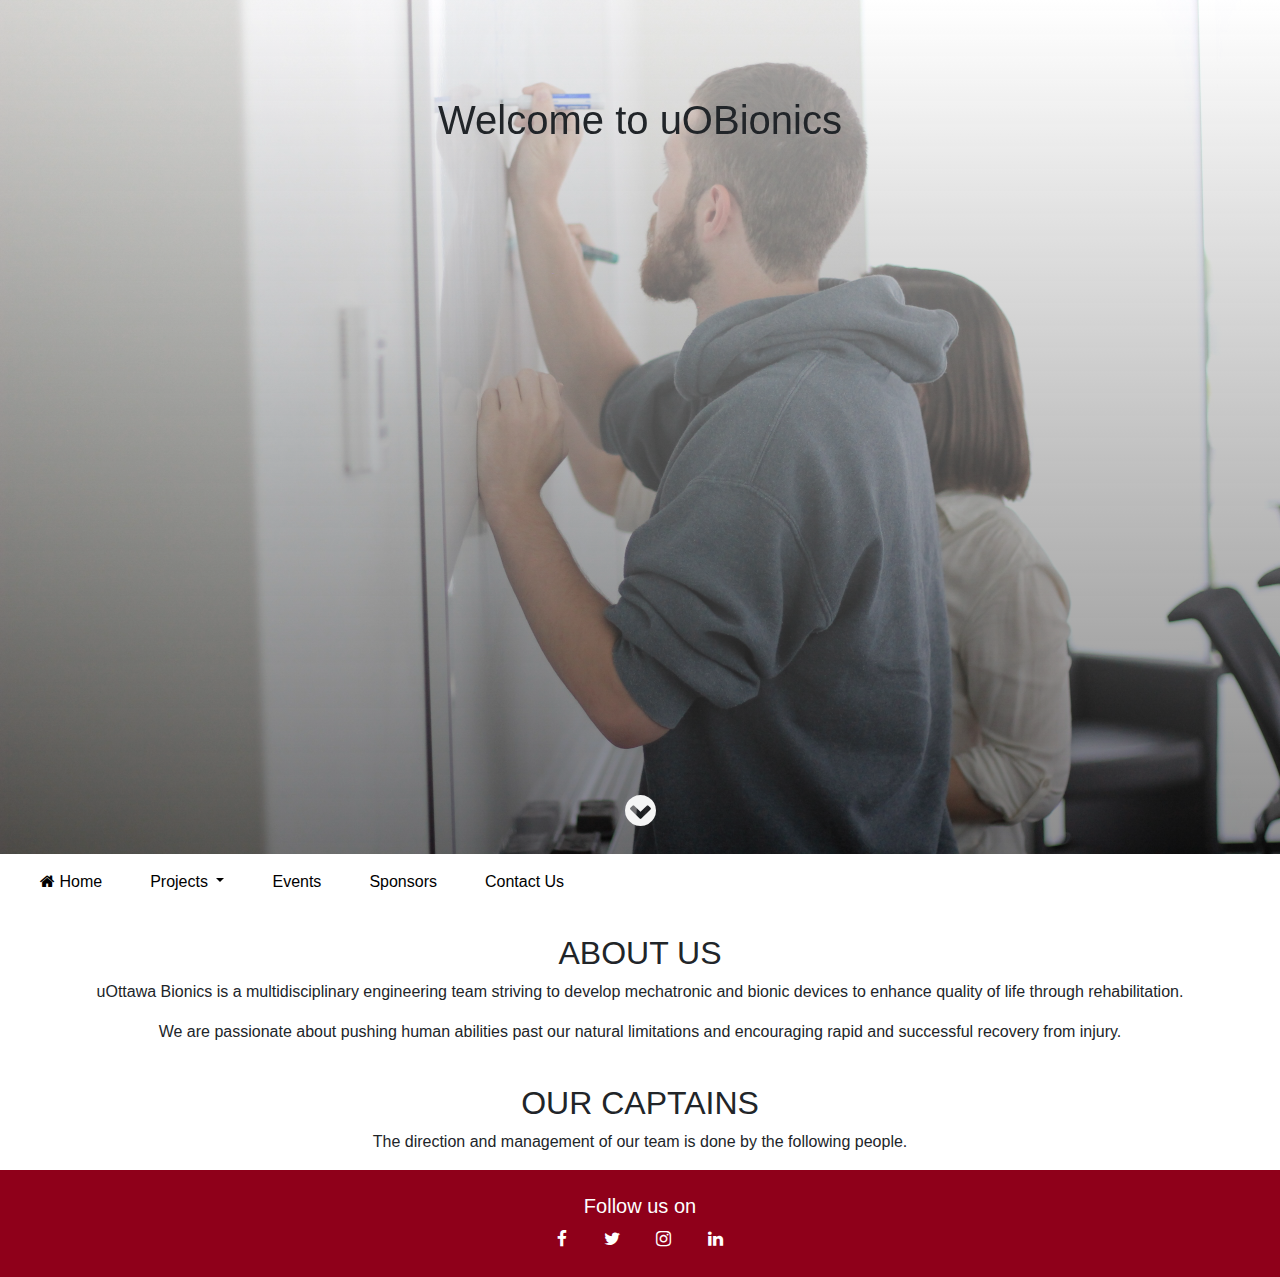
==== index.html @ 73d4bbc4 "Fixing files" ====
<!DOCTYPE html>
<html lang="en">
    <head>
        <script src="https://ajax.googleapis.com/ajax/libs/jquery/3.3.1/jquery.min.js"></script>
        <script src="https://cdnjs.cloudflare.com/ajax/libs/popper.js/1.14.0/umd/popper.min.js"></script>
        <script src="https://maxcdn.bootstrapcdn.com/bootstrap/4.1.0/js/bootstrap.min.js"></script>
        <link href="https://maxcdn.bootstrapcdn.com/font-awesome/4.7.0/css/font-awesome.min.css" rel="stylesheet">
        <link rel="stylesheet" href="css/style.css">
        <title>uOBionics</title>
        <link rel="shortcut icon" href="data\img\icon.ico"/>
        <meta charset="utf-8">
        <meta name="viewport" content="width=device-width, initial-scale=1">
        <link rel="stylesheet" href="https://maxcdn.bootstrapcdn.com/bootstrap/4.1.0/css/bootstrap.min.css">
        <link rel="script" href="js/script.js">
    </head>
    <body>
        <div class="container-fluid px-0 bg text-center" id="landingPageBg">
            <div id="landingPageCarousel" class="carousel slide" data-ride="carousel">
                <div class="text-bg w-100" style="position:absolute; z-index: 1;">
                    <div class="py-5 my-5">
                        <h1>Welcome to uOBionics</h1>
                    </div>
                    <div class="d-block w-100 px-5">
                        <a class="fa fa-chevron-circle-down bottom-aligned" href="#navbarSupportedContent"></a>
                    </div>
                </div>
                <div class="carousel-inner" style="max-height:100vh;">
                    <div class="carousel-item active">
                        <img class="d-block w-100" src="data/img/slideshow1.jpg" alt="First slide">
                    </div>
                    <div class="carousel-item">
                        <img class="d-block w-100" src="data/img/slideshow2.jpg" alt="Second slide">
                    </div>
                    <!--Image too large
                    <div class="carousel-item">
                        <img class="d-block w-100" src="data/img/slideshow3.jpg" alt="Third slide">
                    </div>-->
                </div>
            </div>
        </div>
        <nav class="navbar navbar-expand-lg navbar-custom sticky-top shadow">
            <div class="navbar-toggler container-fluid" data-toggle="collapse" data-target="#navbarSupportedContent" aria-controls="navbarSupportedContent"
                aria-expanded="false" aria-label="Toggle navigation">
                <a class="nav-link navbar-brand" href="javascript:void(0);">
                    <span class="fa fa-bars"></span> uOBionics
                </a>
            </div>
            <div class="collapse navbar-collapse" id="navbarSupportedContent">
                <ul class="navbar-nav mr-auto">
                    <li class="nav-item">
                        <a class="nav-link active" href="#">
                            <span class="fa fa-home"></span> Home
                        </a>
                    </li>
                    <li class="nav-item dropdown">
                        <a class="nav-link dropdown-toggle" data-toggle="dropdown" href="#" role="button" aria-haspopup="true" aria-expanded="false">
                            Projects
                        </a>
                        <div class="dropdown-menu">
                            <a class="dropdown-item" href="project1.html">
                                &nbsp; Project 1
                            </a>
                        </div>
                    </li>
                    <li class="nav-item">
                        <a class="nav-link" href="events.html">
                            Events
                        </a>
                    </li>
                    <li class="nav-item">
                        <a class="nav-link" href="sponsors.html">
                            Sponsors
                        </a>
                    </li>
                    <li class="nav-item float-right">
                        <a class="nav-link" href="contact.html">
                            Contact Us
                        </a>
                    </li>
                </ul>
            </div>
        </nav>
        <div class="px-2 text-center">
            <br>
			<h2>ABOUT US</h1>
			<p>uOttawa Bionics is a multidisciplinary engineering team striving to develop mechatronic and bionic devices to enhance quality of life through rehabilitation.</p>
			<p>We are passionate about pushing human abilities past our natural limitations and encouraging rapid and successful recovery from injury.</p>
			<br>
        </div>
        <div class="px-2 text-center">
            <h2>OUR CAPTAINS</h2>
            <p>The direction and management of our team is done by the following people.</p>
        </div>
        <div class="container-fluid social-media text-center px-2 py-4">
                <h5>Follow us on</h5>
                <a href="https://www.facebook.com/uobionics" class="fa fa-facebook px-3"></a>
                <a href="https://www.twitter.com/uottawabionics" class="fa fa-twitter px-3"></a>
                <a href="https://www.instagram.com/uobionics/" class="fa fa-instagram px-3"></a>
                <a href="https://www.linkedin.com/company/11341670/" class="fa fa-linkedin px-3"></a>
        </div>
    </body>
</html>
---- css/style.css ----
.navbar-custom {
    background-color: white;
    padding: 0;
}

.navbar a {
    color: black;
}

.navbar a:hover, .active a {
    color: #8f001a;
}

.nav-link {
    padding-top: 1rem;
    padding-bottom: 1rem;
    padding-left: 1.5rem !important;
    padding-right: 1.5rem !important;
}

.bg, .carousel {
    /* The image used */
    background-image: url("data/img/slideshow1.jpg");

    /* Full verticle height */
    max-height: 100vh;

    /* Center and scale the image nicely */
    background-position: center;
    background-repeat: no-repeat;
    background-size: cover;
}

.text-bg {
    height: 100%;
    /*background-color: rgb(255, 255, 255, 0.65);*/
    background: linear-gradient(rgb(255,255,255,0.6),rgb(0,0,0,0.45));
    margin: 0;
    padding: 0;
}
/* Chevron stuff: */
.bottom-aligned {
    position: absolute;
    color: whitesmoke;
    left:0;
    right:0;
    bottom: 0;
    padding-bottom: 2%;
    font-size: 2.25rem;
    font-weight: 100;
}

.bottom-aligned:hover{
    text-decoration: none;
    color: grey;
}

body {
    background-color: whitesmoke;
    color: #474747;
    height: 100%;
    font-size: 1.05em;
}
.social-media {
    background-color: #8f001a;
    text-decoration: none;
    color: white !important;
    font-size: 1.1rem;
}

.social-media a, h {
    color: white;
    text-decoration: none;
}

.social-media a:hover {
    text-decoration: none;
    color: whitesmoke;
    font-size: 1.2rem;
}

@media (max-width: 800px){ 
    body{
        font-size: 0.75rem;
    }
    .nav, .navbar-brand {
        font-size: 0.9rem;
    }
    .form-control, .btn {
        font-size: 0.75rem;
    }
    .container-semi-fluid{
        max-width: 100% !important;
    }
}
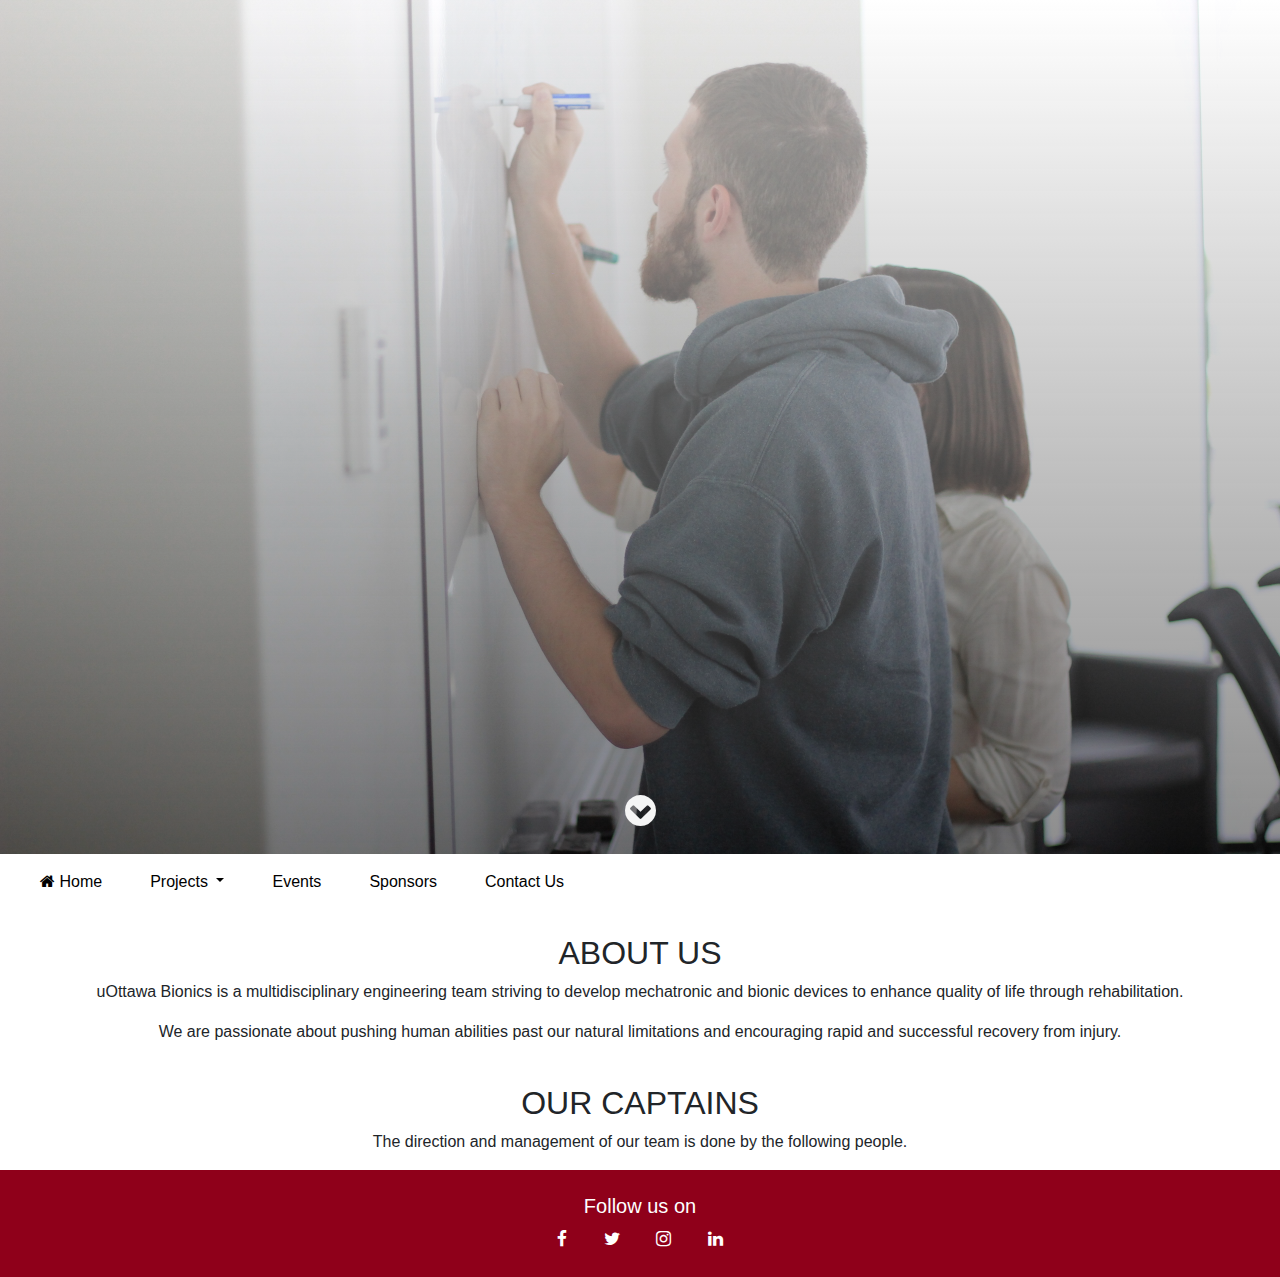
==== commit 5e22c274: "Fixed indentation, removed welcome message on landing page." ====
--- a/index.html
+++ b/index.html
@@ -17,9 +17,6 @@
         <div class="container-fluid px-0 bg text-center" id="landingPageBg">
             <div id="landingPageCarousel" class="carousel slide" data-ride="carousel">
                 <div class="text-bg w-100" style="position:absolute; z-index: 1;">
-                    <div class="py-5 my-5">
-                        <h1>Welcome to uOBionics</h1>
-                    </div>
                     <div class="d-block w-100 px-5">
                         <a class="fa fa-chevron-circle-down bottom-aligned" href="#navbarSupportedContent"></a>
                     </div>
@@ -92,11 +89,11 @@
             <p>The direction and management of our team is done by the following people.</p>
         </div>
         <div class="container-fluid social-media text-center px-2 py-4">
-                <h5>Follow us on</h5>
-                <a href="https://www.facebook.com/uobionics" class="fa fa-facebook px-3"></a>
-                <a href="https://www.twitter.com/uottawabionics" class="fa fa-twitter px-3"></a>
-                <a href="https://www.instagram.com/uobionics/" class="fa fa-instagram px-3"></a>
-                <a href="https://www.linkedin.com/company/11341670/" class="fa fa-linkedin px-3"></a>
+            <h5>Follow us on</h5>
+            <a href="https://www.facebook.com/uobionics" class="fa fa-facebook px-3"></a>
+            <a href="https://www.twitter.com/uottawabionics" class="fa fa-twitter px-3"></a>
+            <a href="https://www.instagram.com/uobionics/" class="fa fa-instagram px-3"></a>
+            <a href="https://www.linkedin.com/company/11341670/" class="fa fa-linkedin px-3"></a>
         </div>
     </body>
 </html>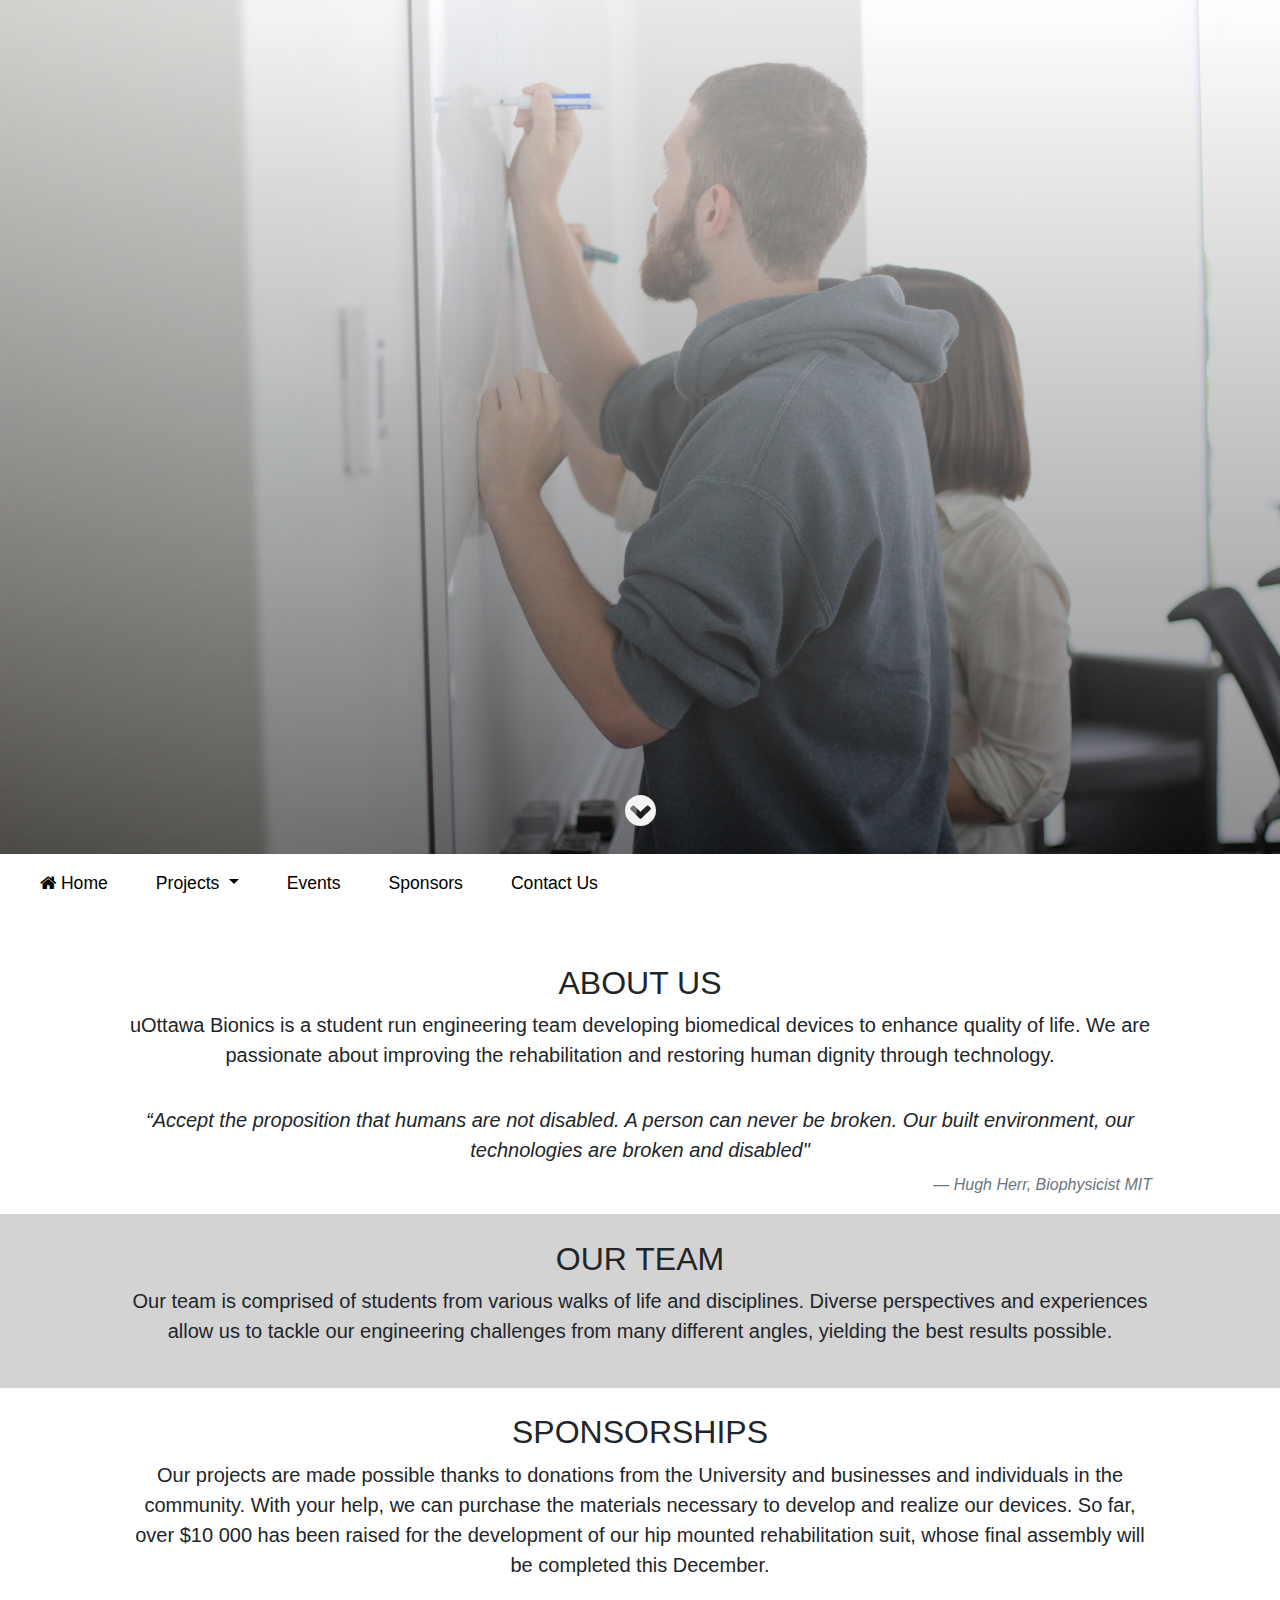
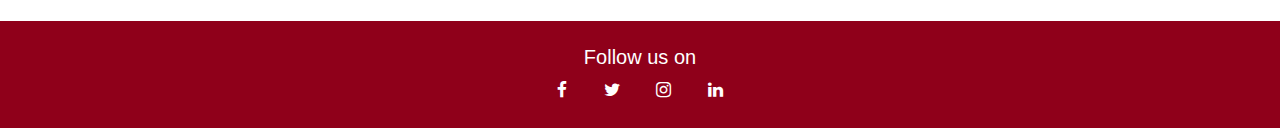
==== commit f0f26d70: "Updated main page." ====
--- a/index.html
+++ b/index.html
@@ -77,16 +77,36 @@
                 </ul>
             </div>
         </nav>
-        <div class="px-2 text-center">
+        <div class="text-section text-center">
             <br>
-			<h2>ABOUT US</h1>
-			<p>uOttawa Bionics is a multidisciplinary engineering team striving to develop mechatronic and bionic devices to enhance quality of life through rehabilitation.</p>
-			<p>We are passionate about pushing human abilities past our natural limitations and encouraging rapid and successful recovery from injury.</p>
-			<br>
+            <h2 class="display-5">ABOUT US</h2>
+            <div>
+                <p class="mb-0 lead">
+                    uOttawa Bionics is a student run engineering team developing biomedical devices to enhance quality of life.
+                    We are passionate about improving the rehabilitation and restoring human dignity through technology.
+                </p>
+                <br>
+                <blockquote class="blockquote">
+                    <em>
+                    <p class="mb-0 py-2">
+                        “Accept the proposition that humans are not disabled. A person can never be broken. Our built environment, our technologies are broken and disabled"
+                    </p>
+                    <footer class="blockquote-footer lead float-right">Hugh Herr, <cite class="">Biophysicist MIT</cite></footer>
+                    </em>
+                </blockquote>
+            </div>
         </div>
-        <div class="px-2 text-center">
-            <h2>OUR CAPTAINS</h2>
-            <p>The direction and management of our team is done by the following people.</p>
+        <div class="text-section text-center smk-bg">
+            <h2 class="display-5">OUR TEAM</h2>
+            <p class="lead">
+                Our team is comprised of students from various walks of life and disciplines. Diverse perspectives and experiences allow us to tackle our engineering challenges from many different angles, yielding the best results possible.
+            </p>
+        </div>
+        <div class="text-section text-center">
+            <h2 class="display-5">SPONSORSHIPS</h2>
+            <p class="lead">
+                Our projects are made possible thanks to donations from the University and businesses and individuals in the community. With your help, we can purchase the materials necessary to develop and realize our devices. So far, over <b>$10 000</b> has been raised for the development of our hip mounted rehabilitation suit, whose final assembly will be completed this December.
+            </p>
         </div>
         <div class="container-fluid social-media text-center px-2 py-4">
             <h5>Follow us on</h5>
--- a/css/style.css
+++ b/css/style.css
@@ -59,8 +59,9 @@
     background-color: whitesmoke;
     color: #474747;
     height: 100%;
-    font-size: 1.05em;
+    font-size: 1.1em !important;
 }
+
 .social-media {
     background-color: #8f001a;
     text-decoration: none;
@@ -79,6 +80,14 @@
     font-size: 1.2rem;
 }
 
+.text-section {
+    padding:2% 10%;
+}
+
+.smk-bg {
+    background-color: lightgrey;
+}
+
 @media (max-width: 800px){ 
     body{
         font-size: 0.75rem;
